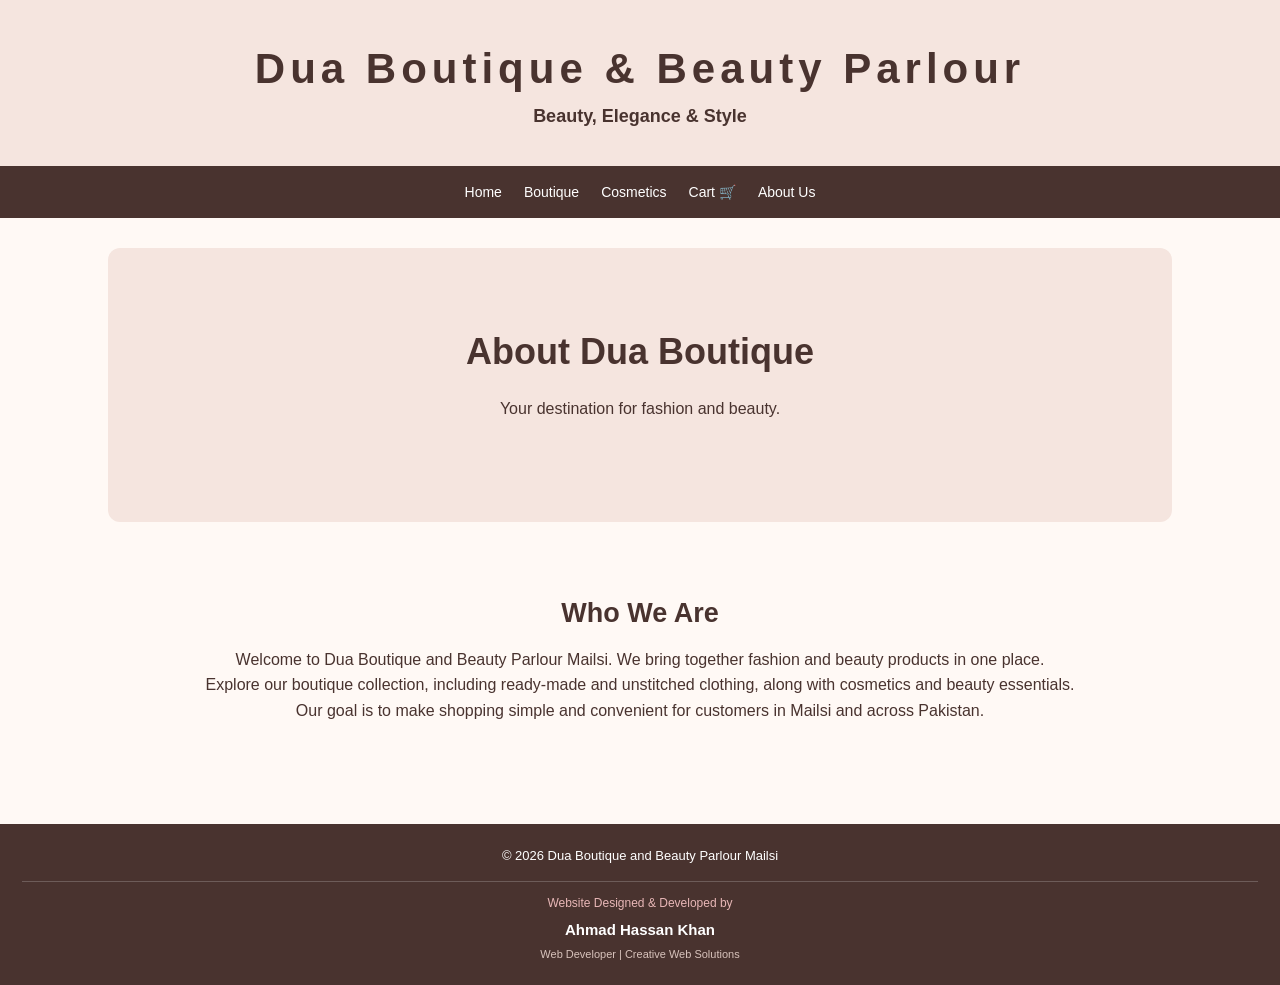
==== about.html @ 5544634d "Create about.html" ====
<!DOCTYPE html>
<html lang="en">
<head>
    <meta charset="UTF-8">
    <meta name="viewport" content="width=device-width, initial-scale=1.0">
    <title>About Us | Dua Boutique</title>
    <link rel="stylesheet" href="css/style.css">
</head>
<body>

<header>
    <h1>Dua Boutique & Beauty Parlour</h1>
    <p>Beauty, Elegance & Style</p>
</header>

<nav>
    <a href="index.html">Home</a>
    <a href="boutique.html">Boutique</a>
    <a href="cosmetics.html">Cosmetics</a>
    <a href="cart.html">Cart 🛒</a>
    <a href="about.html">About Us</a>
</nav>

<main>
    <section class="hero">
        <h2>About Dua Boutique</h2>
        <p>Your destination for fashion and beauty.</p>
    </section>

    <section class="categories">
        <h2>Who We Are</h2>

        <p>
            Welcome to Dua Boutique and Beauty Parlour Mailsi.
            We bring together fashion and beauty products
            in one place.
        </p>

        <p>
            Explore our boutique collection, including
            ready-made and unstitched clothing, along with
            cosmetics and beauty essentials.
        </p>

        <p>
            Our goal is to make shopping simple and convenient
            for customers in Mailsi and across Pakistan.
        </p>
    </section>
</main>

<footer>
    <p>© 2026 Dua Boutique and Beauty Parlour Mailsi</p>

    <p class="developer-credit">
        Website Designed & Developed by
        <strong>Ahmad Hassan Khan</strong>
        <span>Web Developer | Creative Web Solutions</span>
    </p>
</footer>

</body>
</html>
---- css/style.css ----
/* DUA BOUTIQUE - MAIN STYLES */

* {
    margin: 0;
    padding: 0;
    box-sizing: border-box;
}

body {
    font-family: Arial, sans-serif;
    background: #FFF9F5;
    color: #49332F;
    line-height: 1.6;
}

/* HEADER */

header {
    background: #F5E5DF;
    text-align: center;
    padding: 35px 15px;
}

header h1 {
    font-size: 42px;
    letter-spacing: 5px;
    color: #49332F;
}

header p {
    font-size: 18px;
    font-weight: bold;
}

header span {
    font-size: 13px;
    color: #80665E;
}

/* NAVIGATION */

nav {
    background: #49332F;
    padding: 15px 8px;
    display: flex;
    justify-content: center;
    flex-wrap: wrap;
    gap: 22px;
}

nav a {
    color: white;
    text-decoration: none;
    font-size: 14px;
}

nav a:hover {
    color: #E8B7B7;
}

/* MAIN CONTENT */

main {
    max-width: 1100px;
    margin: auto;
    padding: 30px 18px;
}

section {
    text-align: center;
    padding: 45px 15px;
    margin-bottom: 25px;
}

section h2 {
    font-size: 27px;
    margin-bottom: 12px;
}

/* FOOTER */

footer {
    background: #49332F;
    color: white;
    text-align: center;
    padding: 22px;
    font-size: 13px;
}

/* MOBILE RESPONSIVENESS */

@media (max-width: 600px) {

    header h1 {
        font-size: 34px;
    }

    nav {
        gap: 13px;
    }

    nav a {
        font-size: 13px;
    }

    section h2 {
        font-size: 23px;
    }
  }

/* HOMEPAGE HERO */

.hero {
    background: #F5E5DF;
    padding: 75px 20px;
    border-radius: 12px;
}

.hero h2 {
    font-size: 36px;
}

.hero p {
    margin: 15px 0 25px;
}

/* BUTTONS */

.btn {
    display: inline-block;
    background: #49332F;
    color: white;
    text-decoration: none;
    padding: 12px 25px;
    border-radius: 5px;
    margin-top: 15px;
    transition: 0.3s;
}

.btn:hover {
    background: #A66D70;
}

/* CATEGORY CARDS */

.category-container {
    display: grid;
    grid-template-columns: repeat(2, 1fr);
    gap: 20px;
    margin-top: 25px;
}

.category-card {
    background: white;
    padding: 35px 20px;
    border-radius: 12px;
    box-shadow: 0 3px 12px rgba(0,0,0,0.07);
}

.category-card h3 {
    font-size: 24px;
    margin-bottom: 15px;
}

/* ABOUT */

.about {
    background: #F5E5DF;
    border-radius: 12px;
}

/* MOBILE */

@media (max-width: 600px) {
    .hero h2 {
        font-size: 28px;
    }

    .category-container {
        grid-template-columns: 1fr;
    }
}

/* DEVELOPER CREDIT */

.developer-credit {
    margin-top: 15px;
    padding-top: 12px;
    border-top: 1px solid rgba(255,255,255,0.2);
    font-size: 12px;
    color: #E8B7B7;
}

.developer-credit strong {
    display: block;
    color: #FFFFFF;
    font-size: 15px;
    margin: 4px 0;
}

.developer-credit span {
    display: block;
    color: #D8C3BC;
    font-size: 11px;
    }
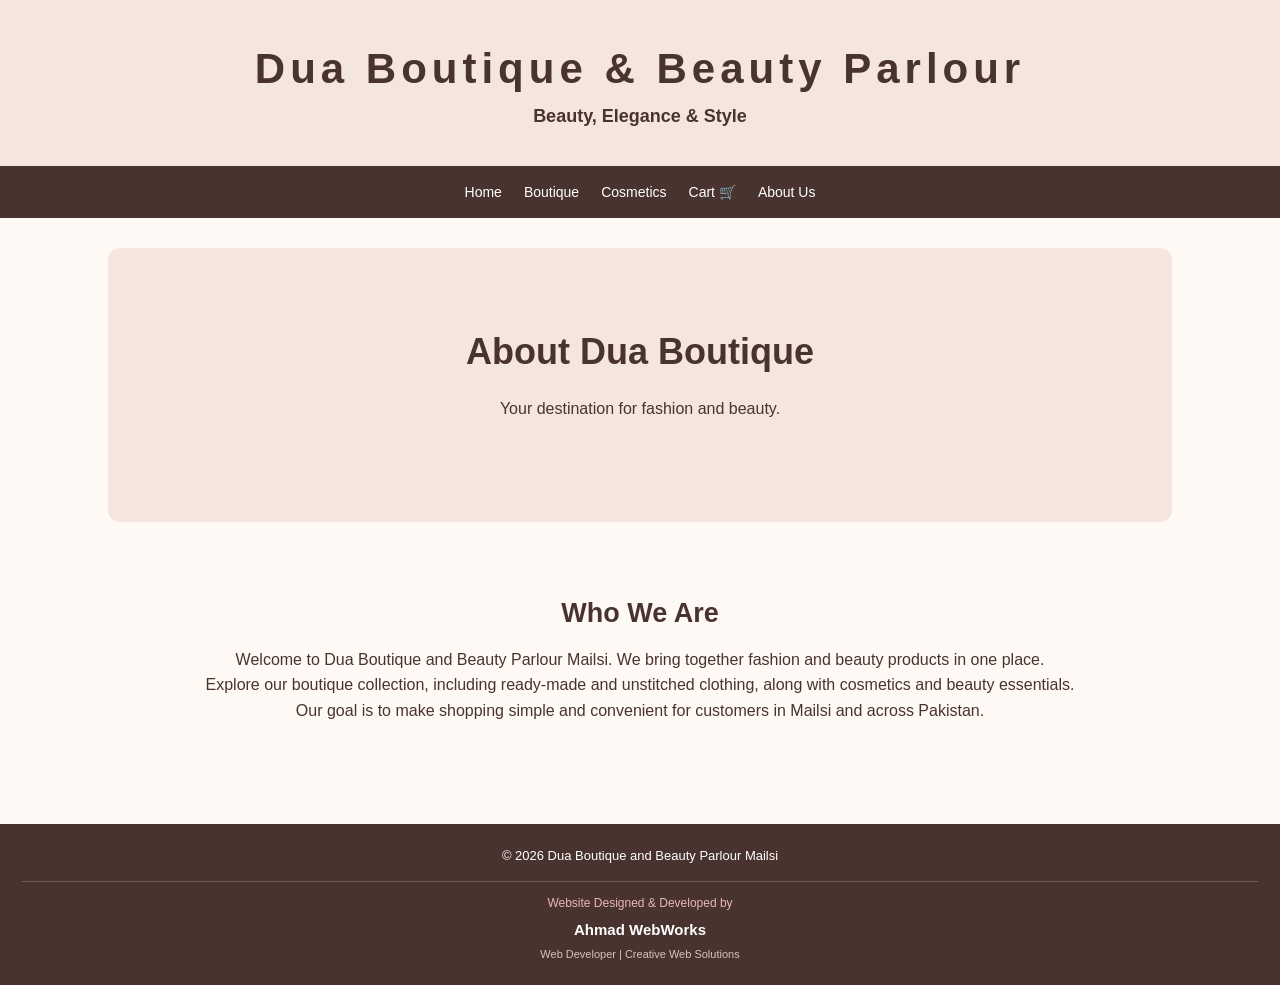
==== commit a2cb798a: "Update about.html" ====
--- a/about.html
+++ b/about.html
@@ -55,7 +55,7 @@
 
     <p class="developer-credit">
         Website Designed & Developed by
-        <strong>Ahmad Hassan Khan</strong>
+        <strong>Ahmad WebWorks</strong>
         <span>Web Developer | Creative Web Solutions</span>
     </p>
 </footer>
--- a/css/style.css
+++ b/css/style.css
@@ -205,4 +205,164 @@
     font-size: 11px;
     }
 
+/* PRODUCT GRID */
+
+.product-grid {
+    display: grid;
+    grid-template-columns: repeat(auto-fit, minmax(220px, 1fr));
+    gap: 20px;
+    padding: 20px 0;
+}
+
+/* PRODUCT CARD */
+
+.product-card {
+    background: white;
+    border: 1px solid #eee;
+    border-radius: 12px;
+    padding: 15px;
+    text-align: center;
+    box-shadow: 0 3px 10px rgba(0, 0, 0, 0.08);
+    transition: transform 0.3s ease;
+}
+
+.product-card:hover {
+    transform: translateY(-5px);
+}
+
+/* PRODUCT IMAGE */
+
+.product-card img {
+    width: 100%;
+    height: 220px;
+    object-fit: cover;
+    border-radius: 8px;
+    margin-bottom: 10px;
+}
+
+/* PRODUCT NAME */
+
+.product-card h3 {
+    font-size: 18px;
+    margin: 10px 0;
+}
+
+/* PRODUCT DETAILS */
+
+.product-card p {
+    color: #555;
+    margin: 8px 0;
+}
+
+/* PRODUCT BUTTON */
+
+.product-card button {
+    background: #8e3b65;
+    color: white;
+    border: none;
+    padding: 10px 18px;
+    border-radius: 6px;
+    cursor: pointer;
+    margin-top: 10px;
+}
+
+.product-card button:hover {
+    background: #682747;
+    }
+
+/* CART BUTTON DESIGN UPGRADE */
+
+.cart-product button {
+    min-width: 48px;
+    min-height: 48px;
+    padding: 10px 16px;
+    margin: 6px 5px;
+    border: none;
+    border-radius: 10px;
+    font-size: 20px;
+    font-weight: bold;
+    cursor: pointer;
+    transition: 0.2s ease;
+}
+
+/* QUANTITY BUTTONS */
+.cart-product button:first-of-type,
+.cart-product button:nth-of-type(2) {
+    background: #ead5df;
+    color: #57283f;
+}
+
+/* REMOVE BUTTON */
+.cart-product button:last-of-type {
+    background: #8b294b;
+    color: white;
+    font-size: 15px;
+    min-width: 85px;
+}
+
+/* CLICK EFFECT */
+.cart-product button:active {
+    transform: scale(0.94);
+}
+
+/* MOBILE FRIENDLY */
+@media (max-width: 600px) {
+    .cart-product button {
+        min-width: 52px;
+        min-height: 52px;
+        font-size: 22px;
+    }
+}
+
+/* CART NAVIGATION BUTTONS UPGRADE */
+
+.cart-summary a {
+    display: block;
+    width: 100%;
+    box-sizing: border-box;
+    padding: 15px 18px;
+    margin-top: 14px;
+    border-radius: 12px;
+    text-align: center;
+    text-decoration: none;
+    font-size: 16px;
+    font-weight: 700;
+    transition: all 0.25s ease;
+}
+
+/* CONTINUE SHOPPING */
+.cart-summary a[href="boutique.html"] {
+    background: #f4e5ec;
+    color: #71364f;
+    border: 1px solid #e5c7d5;
+}
+
+/* PROCEED TO CHECKOUT */
+.cart-summary a[href="checkout.html"] {
+    background: #71364f;
+    color: white;
+    border: 1px solid #71364f;
+    box-shadow: 0 4px 10px rgba(113, 54, 79, 0.2);
+}
+
+/* HOVER EFFECT */
+.cart-summary a:hover {
+    transform: translateY(-2px);
+    box-shadow: 0 5px 12px rgba(0,0,0,0.15);
+}
+
+/* CLICK EFFECT */
+.cart-summary a:active {
+    transform: scale(0.97);
+}
+
+/* MOBILE FRIENDLY */
+@media (max-width: 600px) {
+    .cart-summary a {
+        padding: 17px;
+        font-size: 17px;
+        border-radius: 12px;
+    }
+}
+
   
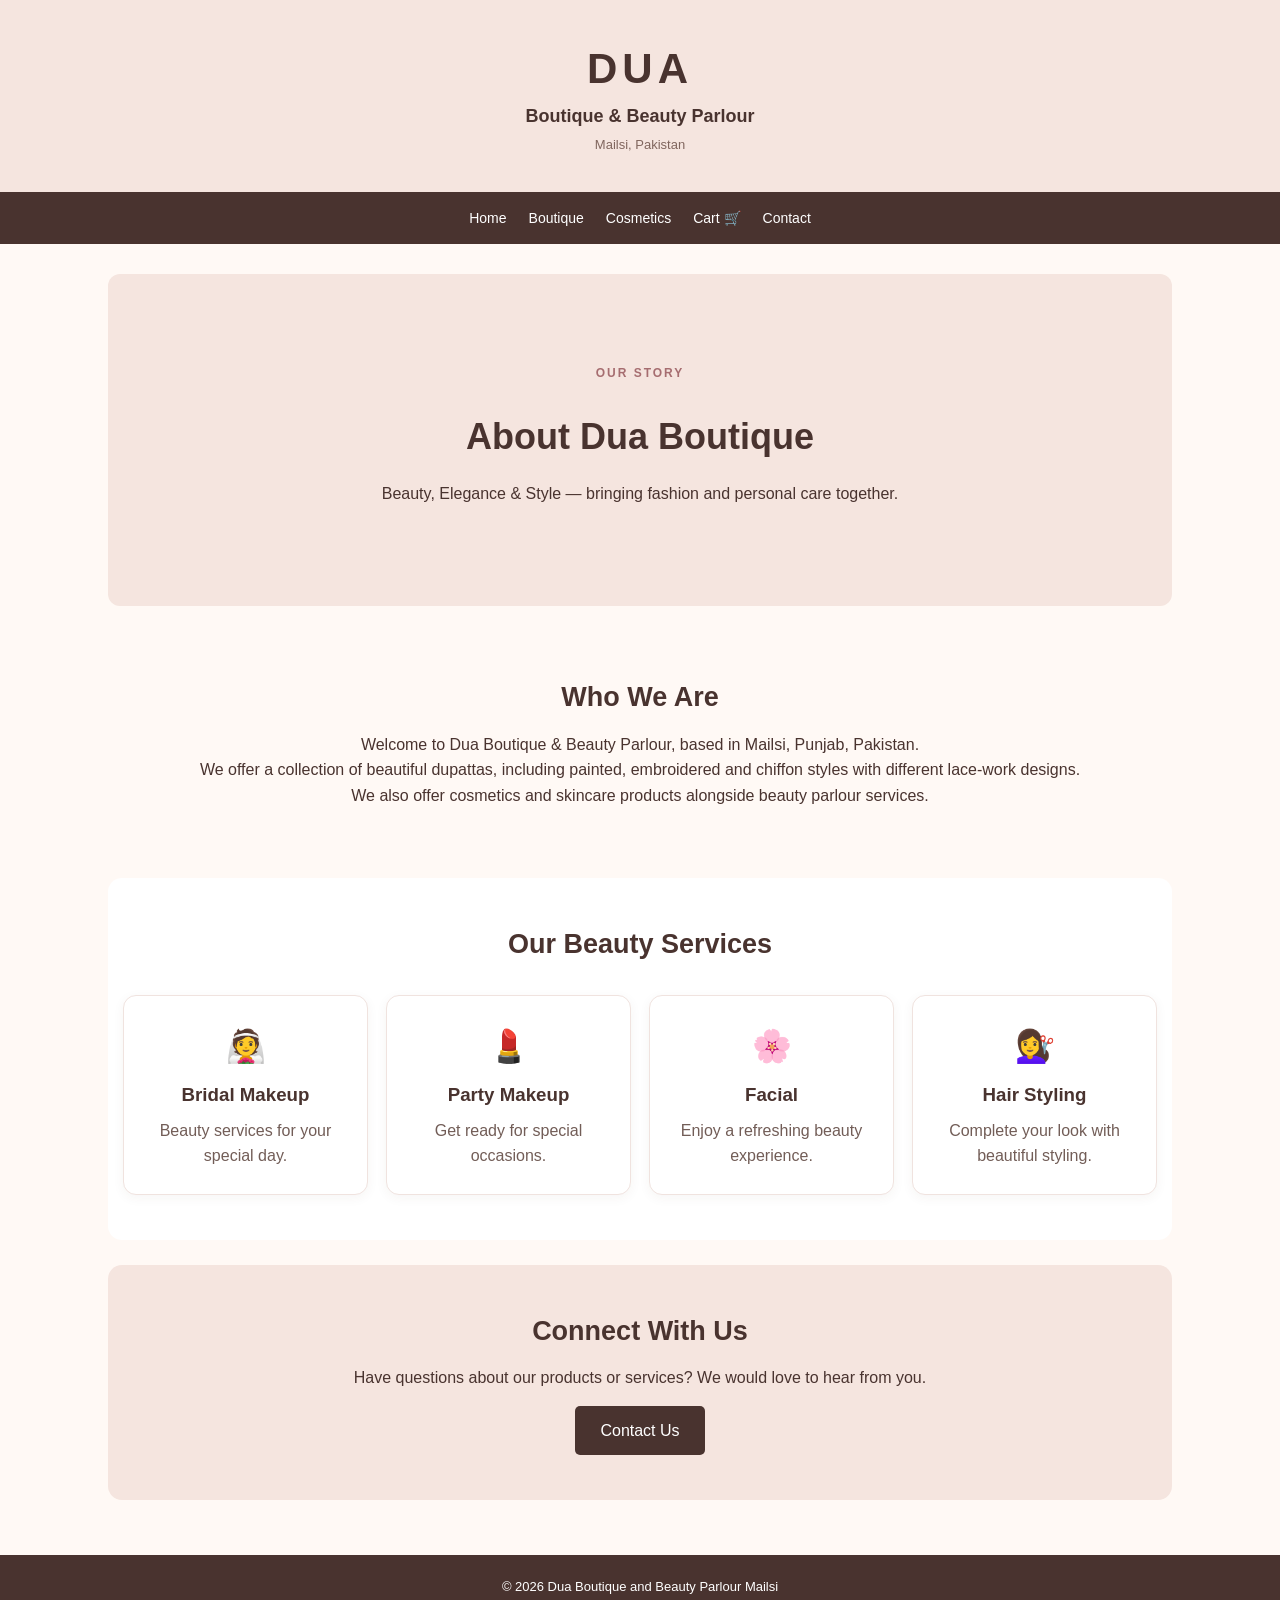
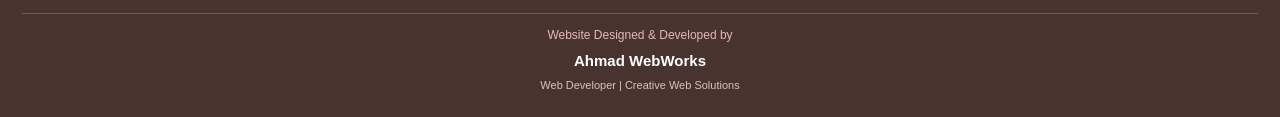
==== commit 2193a386: "Update about.html" ====
--- a/about.html
+++ b/about.html
@@ -4,14 +4,20 @@
 <head>
     <meta charset="UTF-8">
     <meta name="viewport" content="width=device-width, initial-scale=1.0">
-    <title>About Us | Dua Boutique</title>
+
+    <title>About Dua Boutique & Beauty Parlour | Mailsi</title>
+
+    <meta name="description" content="Learn about Dua Boutique and Beauty Parlour in Mailsi, Pakistan, offering dupatta collections, cosmetics and beauty parlour services.">
+
     <link rel="stylesheet" href="css/style.css">
 </head>
+
 <body>
 
 <header>
-    <h1>Dua Boutique & Beauty Parlour</h1>
-    <p>Beauty, Elegance & Style</p>
+    <h1>DUA</h1>
+    <p>Boutique & Beauty Parlour</p>
+    <span>Mailsi, Pakistan</span>
 </header>
 
 <nav>
@@ -19,35 +25,92 @@
     <a href="boutique.html">Boutique</a>
     <a href="cosmetics.html">Cosmetics</a>
     <a href="cart.html">Cart 🛒</a>
-    <a href="about.html">About Us</a>
+    <a href="contact.html">Contact</a>
 </nav>
 
 <main>
+
     <section class="hero">
+        <p class="eyebrow">OUR STORY</p>
         <h2>About Dua Boutique</h2>
-        <p>Your destination for fashion and beauty.</p>
+
+        <p>
+            Beauty, Elegance & Style —
+            bringing fashion and personal care together.
+        </p>
     </section>
 
     <section class="categories">
+
         <h2>Who We Are</h2>
 
         <p>
-            Welcome to Dua Boutique and Beauty Parlour Mailsi.
-            We bring together fashion and beauty products
-            in one place.
+            Welcome to Dua Boutique & Beauty Parlour,
+            based in Mailsi, Punjab, Pakistan.
         </p>
 
         <p>
-            Explore our boutique collection, including
-            ready-made and unstitched clothing, along with
-            cosmetics and beauty essentials.
+            We offer a collection of beautiful dupattas,
+            including painted, embroidered and chiffon
+            styles with different lace-work designs.
         </p>
 
         <p>
-            Our goal is to make shopping simple and convenient
-            for customers in Mailsi and across Pakistan.
+            We also offer cosmetics and skincare products
+            alongside beauty parlour services.
         </p>
+
     </section>
+
+    <section class="home-services">
+
+        <h2>Our Beauty Services</h2>
+
+        <div class="service-grid">
+
+            <article class="service-card">
+                <span>👰</span>
+                <h3>Bridal Makeup</h3>
+                <p>Beauty services for your special day.</p>
+            </article>
+
+            <article class="service-card">
+                <span>💄</span>
+                <h3>Party Makeup</h3>
+                <p>Get ready for special occasions.</p>
+            </article>
+
+            <article class="service-card">
+                <span>🌸</span>
+                <h3>Facial</h3>
+                <p>Enjoy a refreshing beauty experience.</p>
+            </article>
+
+            <article class="service-card">
+                <span>💇‍♀️</span>
+                <h3>Hair Styling</h3>
+                <p>Complete your look with beautiful styling.</p>
+            </article>
+
+        </div>
+
+    </section>
+
+    <section class="home-visit">
+
+        <h2>Connect With Us</h2>
+
+        <p>
+            Have questions about our products or services?
+            We would love to hear from you.
+        </p>
+
+        <a href="contact.html" class="btn">
+            Contact Us
+        </a>
+
+    </section>
+
 </main>
 
 <footer>
--- a/css/style.css
+++ b/css/style.css
@@ -86,43 +86,6 @@
     text-align: center;
     padding: 22px;
     font-size: 13px;
-}
-
-/* MOBILE RESPONSIVENESS */
-
-@media (max-width: 600px) {
-
-    header h1 {
-        font-size: 34px;
-    }
-
-    nav {
-        gap: 13px;
-    }
-
-    nav a {
-        font-size: 13px;
-    }
-
-    section h2 {
-        font-size: 23px;
-    }
-  }
-
-/* HOMEPAGE HERO */
-
-.hero {
-    background: #F5E5DF;
-    padding: 75px 20px;
-    border-radius: 12px;
-}
-
-.hero h2 {
-    font-size: 36px;
-}
-
-.hero p {
-    margin: 15px 0 25px;
 }
 
 /* BUTTONS */
@@ -142,6 +105,22 @@
     background: #A66D70;
 }
 
+/* HERO */
+
+.hero {
+    background: #F5E5DF;
+    padding: 75px 20px;
+    border-radius: 12px;
+}
+
+.hero h2 {
+    font-size: 36px;
+}
+
+.hero p {
+    margin: 15px 0 25px;
+}
+
 /* CATEGORY CARDS */
 
 .category-container {
@@ -168,18 +147,6 @@
 .about {
     background: #F5E5DF;
     border-radius: 12px;
-}
-
-/* MOBILE */
-
-@media (max-width: 600px) {
-    .hero h2 {
-        font-size: 28px;
-    }
-
-    .category-container {
-        grid-template-columns: 1fr;
-    }
 }
 
 /* DEVELOPER CREDIT */
@@ -203,7 +170,7 @@
     display: block;
     color: #D8C3BC;
     font-size: 11px;
-    }
+}
 
 /* PRODUCT GRID */
 
@@ -268,9 +235,9 @@
 
 .product-card button:hover {
     background: #682747;
-    }
-
-/* CART BUTTON DESIGN UPGRADE */
+}
+
+/* CART BUTTON DESIGN */
 
 .cart-product button {
     min-width: 48px;
@@ -285,14 +252,12 @@
     transition: 0.2s ease;
 }
 
-/* QUANTITY BUTTONS */
 .cart-product button:first-of-type,
 .cart-product button:nth-of-type(2) {
     background: #ead5df;
     color: #57283f;
 }
 
-/* REMOVE BUTTON */
 .cart-product button:last-of-type {
     background: #8b294b;
     color: white;
@@ -300,21 +265,11 @@
     min-width: 85px;
 }
 
-/* CLICK EFFECT */
 .cart-product button:active {
     transform: scale(0.94);
 }
 
-/* MOBILE FRIENDLY */
-@media (max-width: 600px) {
-    .cart-product button {
-        min-width: 52px;
-        min-height: 52px;
-        font-size: 22px;
-    }
-}
-
-/* CART NAVIGATION BUTTONS UPGRADE */
+/* CART NAVIGATION BUTTONS */
 
 .cart-summary a {
     display: block;
@@ -330,14 +285,12 @@
     transition: all 0.25s ease;
 }
 
-/* CONTINUE SHOPPING */
 .cart-summary a[href="boutique.html"] {
     background: #f4e5ec;
     color: #71364f;
     border: 1px solid #e5c7d5;
 }
 
-/* PROCEED TO CHECKOUT */
 .cart-summary a[href="checkout.html"] {
     background: #71364f;
     color: white;
@@ -345,24 +298,251 @@
     box-shadow: 0 4px 10px rgba(113, 54, 79, 0.2);
 }
 
-/* HOVER EFFECT */
 .cart-summary a:hover {
     transform: translateY(-2px);
     box-shadow: 0 5px 12px rgba(0,0,0,0.15);
 }
 
-/* CLICK EFFECT */
 .cart-summary a:active {
     transform: scale(0.97);
 }
 
-/* MOBILE FRIENDLY */
+/* =================================
+   HOMEPAGE UPGRADE
+================================= */
+
+/* SECTION LABELS */
+
+.eyebrow {
+    font-size: 12px;
+    font-weight: 700;
+    letter-spacing: 2px;
+    color: #A66D70;
+    margin-bottom: 8px;
+}
+
+.section-intro {
+    max-width: 650px;
+    margin: 0 auto 25px;
+    color: #80665E;
+}
+
+/* HERO UPGRADE */
+
+.home-hero {
+    background: linear-gradient(
+        135deg,
+        #F5E5DF,
+        #F8EAF0
+    );
+    border: 1px solid #ead2df;
+}
+
+.home-hero h2 {
+    font-size: clamp(29px, 5vw, 42px);
+}
+
+.home-hero > p:not(.eyebrow) {
+    max-width: 620px;
+    margin: 15px auto 22px;
+}
+
+.hero-actions {
+    display: flex;
+    justify-content: center;
+    flex-wrap: wrap;
+    gap: 12px;
+}
+
+.hero-actions .btn {
+    margin: 5px 0;
+}
+
+.btn-outline {
+    background: white;
+    color: #49332F;
+    border: 1px solid #d9b9b1;
+}
+
+.btn-outline:hover {
+    background: #fdf6f3;
+    color: #49332F;
+}
+
+/* COLLECTION CARDS */
+
+.category-card {
+    border: 1px solid #f0e3df;
+}
+
+.category-card p,
+.benefit-card p,
+.service-card p,
+.visit-card p {
+    color: #725d57;
+}
+
+.home-icon {
+    font-size: 35px;
+    margin-bottom: 10px;
+}
+
+/* WHY CHOOSE DUA */
+
+.home-benefits {
+    padding: 48px 20px;
+}
+
+.benefit-grid,
+.service-grid,
+.visit-grid {
+    display: grid;
+    grid-template-columns: repeat(3, minmax(0, 1fr));
+    gap: 18px;
+    margin-top: 28px;
+}
+
+.benefit-card,
+.service-card,
+.visit-card {
+    background: white;
+    border: 1px solid #f0e3df;
+    border-radius: 13px;
+    padding: 25px 18px;
+    box-shadow: 0 3px 12px rgba(73, 51, 47, 0.05);
+}
+
+.benefit-card > span,
+.service-card > span,
+.visit-card > span {
+    font-size: 32px;
+}
+
+.benefit-card h3,
+.service-card h3,
+.visit-card h3 {
+    margin: 8px 0;
+    color: #49332F;
+}
+
+/* BEAUTY PARLOUR SERVICES */
+
+.home-services {
+    background: white;
+    border-radius: 14px;
+}
+
+.service-grid {
+    grid-template-columns: repeat(4, minmax(0, 1fr));
+}
+
+/* LOCATION AND CONTACT */
+
+.home-visit {
+    background: #F5E5DF;
+    border-radius: 14px;
+}
+
+.visit-grid {
+    grid-template-columns: repeat(3, minmax(0, 1fr));
+}
+
+.whatsapp-btn {
+    background: #276749;
+}
+
+.whatsapp-btn:hover {
+    background: #1f553c;
+}
+
+.home-contact-link {
+    margin-top: 17px;
+}
+
+.home-contact-link a {
+    color: #71364f;
+    font-weight: bold;
+}
+
+/* =================================
+   RESPONSIVE DESIGN
+================================= */
+
+@media (max-width: 760px) {
+
+    .benefit-grid,
+    .service-grid,
+    .visit-grid {
+        grid-template-columns: repeat(2, minmax(0, 1fr));
+    }
+
+}
+
+/* MOBILE */
+
 @media (max-width: 600px) {
+
+    header h1 {
+        font-size: 34px;
+    }
+
+    nav {
+        gap: 13px;
+    }
+
+    nav a {
+        font-size: 13px;
+    }
+
+    section h2 {
+        font-size: 23px;
+    }
+
+    .hero h2 {
+        font-size: 28px;
+    }
+
+    .category-container {
+        grid-template-columns: 1fr;
+    }
+
+    .cart-product button {
+        min-width: 52px;
+        min-height: 52px;
+        font-size: 22px;
+    }
+
     .cart-summary a {
         padding: 17px;
         font-size: 17px;
         border-radius: 12px;
     }
-}
-
-  
+
+}
+
+/* SMALL MOBILE */
+
+@media (max-width: 520px) {
+
+    .hero-actions {
+        flex-direction: column;
+        align-items: stretch;
+    }
+
+    .hero-actions .btn {
+        width: 100%;
+    }
+
+    .benefit-grid,
+    .service-grid,
+    .visit-grid {
+        grid-template-columns: 1fr;
+    }
+
+    .benefit-card,
+    .service-card,
+    .visit-card {
+        padding: 22px 16px;
+    }
+
+}
